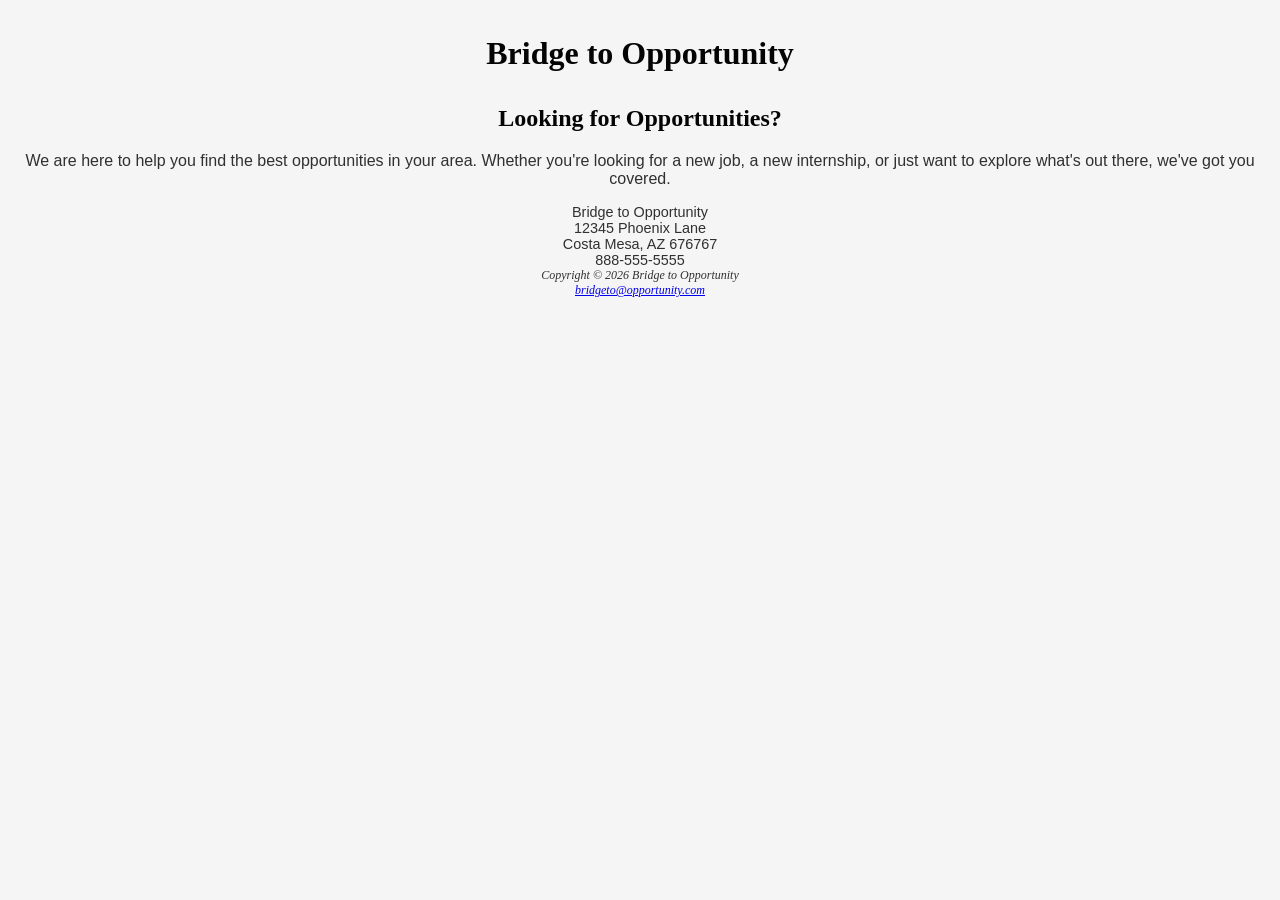
==== index.html @ 7c380862 "Add files via upload" ====
<!DOCTYPE html>
<html lang="en">
    <head>
        <title>Bridge to Opportunity</title>
        <meta charset="UTF-8">
        <link rel="stylesheet" href="macedo.css">
    </head>
    <body>
        <header>
            <h1>
                Bridge to Opportunity
            </h1>
        </header>
       

        </div>
        <main>
            <h2>Looking for Opportunities?</h2>
                <p>
                    We are here to help you find the best opportunities in your area. 
                    Whether you're looking for a new job, a new internship, or just want to
                    explore what's out there, we've got you covered.
            <div id="contact">
            Bridge to Opportunity</span><br>
                12345 Phoenix Lane<br>
                Costa Mesa, AZ 676767<br>
                888-555-5555<br>
            </div>
        </main>
        <footer>
                    Copyright &copy; 2026 Bridge to Opportunity
                    </i><br>
                <a href="mailto:bridgeto@opportunity.com">bridgeto@opportunity.com</a>
             </footer>
    </div>
    </body>
</html>
---- macedo.css ----
/* Global styles */
body {
    text-align: center;
  background-color: #f5f5f5;
  color: #313030;
  font-family: Arial, Arial, Helvetica, sans-serif
}

/* Header */
   header {
    background-repeat: repeat-x;
    line-height: 400%;
    text-align: center;
    color: #313030;
}

/* Navigation */
nav {
  background-color: #BBDEFB;
  font-weight: bold;
}
nav a {
    text-decoration: none;
}
/* Headings */
h1 {
    text-align: center;
    font-family: Georgia, 'Times New Roman', Times, serif;
    color: #040404;
}
h2 {
    text-align: center;
    font-family: Georgia, 'Times New Roman', Times, serif;
  color: #040404;
}
h1 {
  margin-bottom: 0;
}

footer {
    font-size: 75%; 
    font-style: italic;
    text-align: center;
    font-family: Georgia, 'Times New Roman', Times, serif;
}
#contact {
    font-size: 90%;
}
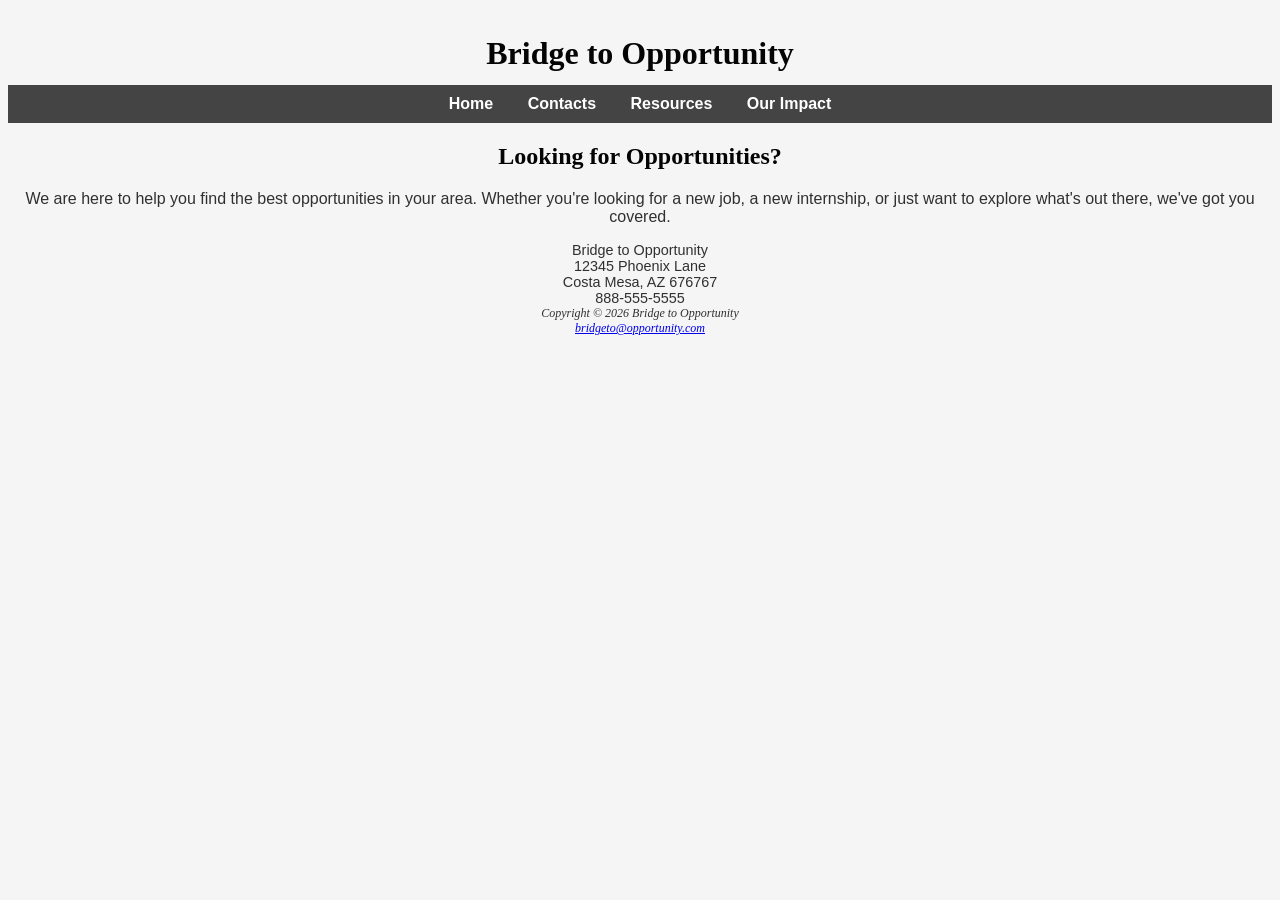
==== commit cc1d54f4: "Add files via upload" ====
--- a/index.html
+++ b/index.html
@@ -11,6 +11,12 @@
                 Bridge to Opportunity
             </h1>
         </header>
+        <nav>
+  <a href="index.html">Home</a>
+  <a href="contact.html">Contacts</a>
+  <a href="resources.html">Resources</a>
+  <a href="impact.html">Our Impact</a>
+</nav>
        
 
         </div>
--- a/macedo.css
+++ b/macedo.css
@@ -19,8 +19,21 @@
   background-color: #BBDEFB;
   font-weight: bold;
 }
+nav {
+  background: #444;
+  padding: 10px;
+  text-align: center;
+}
+
 nav a {
-    text-decoration: none;
+  color: white;
+  margin: 0 15px;
+  text-decoration: none;
+  font-weight: bold;
+}
+
+nav a:hover {
+  text-decoration: underline;
 }
 /* Headings */
 h1 {
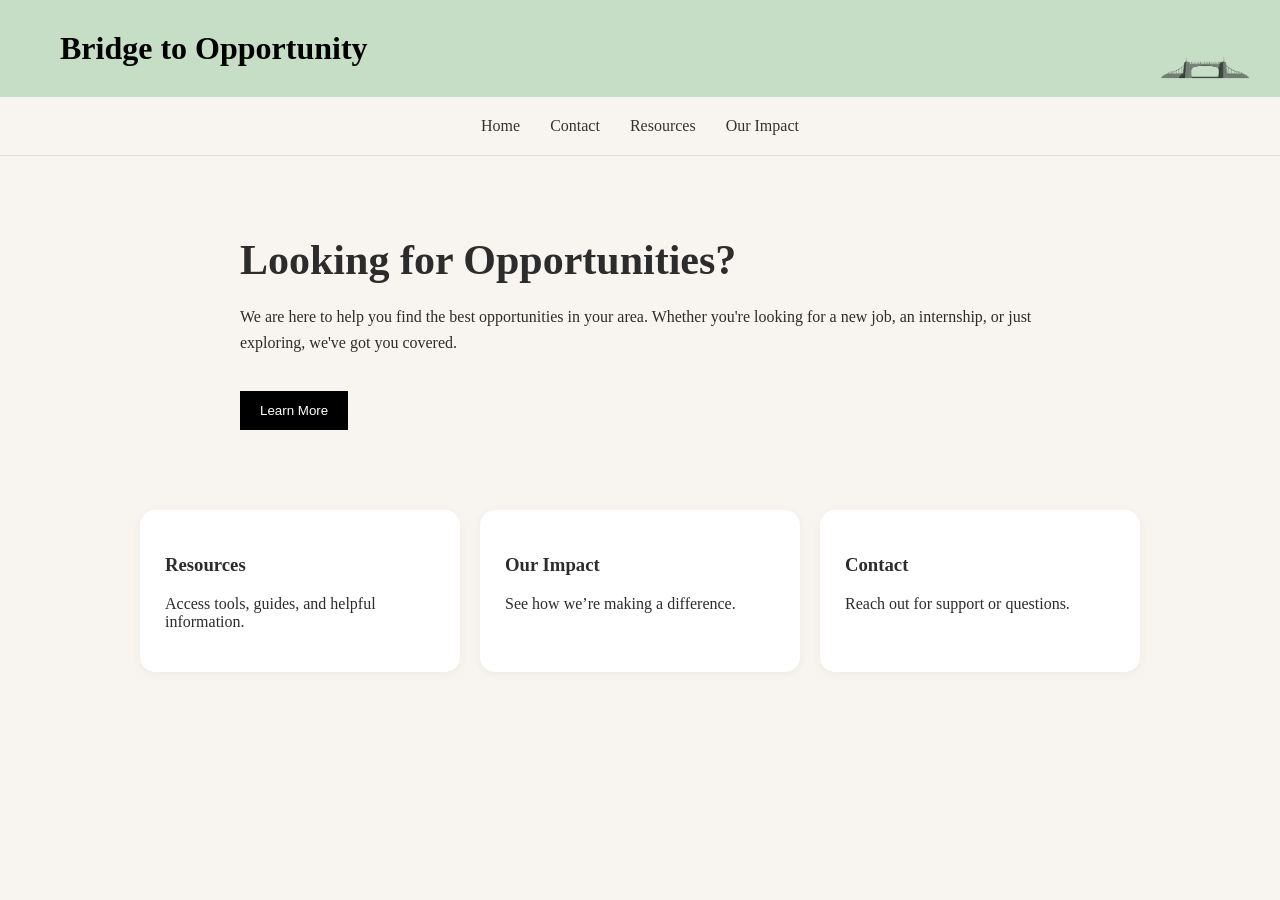
==== commit 773afe73: "Add files via upload" ====
--- a/index.html
+++ b/index.html
@@ -1,43 +1,56 @@
 <!DOCTYPE html>
 <html lang="en">
-    <head>
-        <title>Bridge to Opportunity</title>
-        <meta charset="UTF-8">
-        <link rel="stylesheet" href="macedo.css">
-    </head>
-    <body>
-        <header>
-            <h1>
-                Bridge to Opportunity
-            </h1>
-        </header>
-        <nav>
+
+<head>
+  <meta charset="UTF-8">
+  <title>Bridge to Opportunity</title>
+  <link rel="stylesheet" href="macedo.css">
+</head>
+<body>
+ 
+ <header>
+  <h1>Bridge to Opportunity</h1>
+  <img src="logo.png" class="logo" alt="Logo">
+</header>
+<nav>
   <a href="index.html">Home</a>
-  <a href="contact.html">Contacts</a>
+  <a href="contact.html">Contact</a>
   <a href="resources.html">Resources</a>
   <a href="impact.html">Our Impact</a>
 </nav>
-       
+<main>
 
-        </div>
-        <main>
-            <h2>Looking for Opportunities?</h2>
-                <p>
-                    We are here to help you find the best opportunities in your area. 
-                    Whether you're looking for a new job, a new internship, or just want to
-                    explore what's out there, we've got you covered.
-            <div id="contact">
-            Bridge to Opportunity</span><br>
-                12345 Phoenix Lane<br>
-                Costa Mesa, AZ 676767<br>
-                888-555-5555<br>
-            </div>
-        </main>
-        <footer>
-                    Copyright &copy; 2026 Bridge to Opportunity
-                    </i><br>
-                <a href="mailto:bridgeto@opportunity.com">bridgeto@opportunity.com</a>
-             </footer>
-    </div>
-    </body>
-</html>+  
+  <!-- HERO -->
+  <section class="hero">
+    <article>
+      <h1>Looking for Opportunities?</h1>
+      <p>
+        We are here to help you find the best opportunities in your area.
+        Whether you're looking for a new job, an internship, or just exploring,
+        we've got you covered.
+      </p>
+      <button>Learn More</button>
+    </article>
+  </section>
+
+ <section class="cards">
+
+  <a href="resources.html" class="card">
+    <h3>Resources</h3>
+    <p>Access tools, guides, and helpful information.</p>
+  </a>
+
+  <a href="impact.html" class="card">
+    <h3>Our Impact</h3>
+    <p>See how we’re making a difference.</p>
+  </a>
+
+  <a href="contact.html" class="card">
+    <h3>Contact</h3>
+    <p>Reach out for support or questions.</p>
+  </a>
+
+</section>
+
+</main>
--- a/macedo.css
+++ b/macedo.css
@@ -1,61 +1,193 @@
-/* Global styles */
+main {
+  padding: 0 40px;
+}
 body {
-    text-align: center;
-  background-color: #f5f5f5;
-  color: #313030;
-  font-family: Arial, Arial, Helvetica, sans-serif
+  margin: 0;
+  font-family: 'Georgia', serif;
+  background-color: #f8f5f0;
+  color: #2c2c2c;
+}
+header {
+  background-color: #c5dec5;
+  color: black;
+  padding: 30px 60px;
+  position: relative;
+}
+.logo {
+  position: absolute;
+  top: 10px;
+  right: 30px;
+  width: 90px;
+}
+header h1 {
+  margin: 0;
 }
 
-/* Header */
-   header {
-    background-repeat: repeat-x;
-    line-height: 400%;
-    text-align: center;
-    color: #313030;
-}
-
-/* Navigation */
+/* NAVBAR */
 nav {
-  background-color: #BBDEFB;
-  font-weight: bold;
-}
-nav {
-  background: #444;
-  padding: 10px;
-  text-align: center;
+  display: flex;
+  justify-content: center;
+  gap: 30px;
+  padding: 20px;
+  border-bottom: 1px solid #ddd;
 }
 
 nav a {
-  color: white;
-  margin: 0 15px;
   text-decoration: none;
-  font-weight: bold;
+  color: #333;
 }
 
 nav a:hover {
   text-decoration: underline;
 }
-/* Headings */
-h1 {
-    text-align: center;
-    font-family: Georgia, 'Times New Roman', Times, serif;
-    color: #040404;
-}
-h2 {
-    text-align: center;
-    font-family: Georgia, 'Times New Roman', Times, serif;
-  color: #040404;
-}
-h1 {
-  margin-bottom: 0;
+
+/* HERO */
+.hero {
+  max-width: 800px;
+  margin: 80px auto;   
 }
 
-footer {
-    font-size: 75%; 
-    font-style: italic;
-    text-align: center;
-    font-family: Georgia, 'Times New Roman', Times, serif;
+.hero h1 {
+  font-size: 42px;
+  margin-bottom: 20px;
 }
-#contact {
-    font-size: 90%;
+
+.hero p {
+  line-height: 1.6;
 }
+
+/* BUTTON */
+button {
+  margin-top: 20px;
+  padding: 12px 20px;
+  background: black;
+  color: white;
+  border: none;
+  cursor: pointer;
+}
+
+.cards {
+  display: flex;
+  gap: 20px;
+  max-width: 1000px;
+  margin: 40px auto;   
+}
+.card {
+  display: block;              
+  background: white;
+  padding: 25px;
+  border-radius: 15px;
+  flex: 1;
+  box-shadow: 0 2px 10px rgba(0,0,0,0.05);
+  text-decoration: none;      
+  color: inherit;              
+  transition: 0.2s;
+}
+
+.card:hover {
+  background-color: #cdeacf;
+  transform: translateY(-5px); 
+  box-shadow: 0 6px 20px rgba(0,0,0,0.1);
+}
+a {
+  color: #2c2c2c;
+  text-decoration: none;
+}
+
+a:visited {
+  color: #2c2c2c;
+}
+
+a:hover {
+  text-decoration: underline;
+}
+input, textarea {
+  width: 250px;
+  padding: 8px;
+  margin: 5px;
+  box-sizing: border-box;
+  font-family: inherit;
+}
+textarea {
+  height: 80px;
+}
+form {
+  display: flex;
+  flex-direction: column;
+  max-width: 300px;
+  gap: 10px;
+}
+.impact-section {
+  display: flex;
+  align-items: center;
+  justify-content: space-between;
+  gap: 40px;
+
+  max-width: 1100px;  
+  margin: 60px auto;   
+  padding: 0 40px;     
+}
+
+.impact-text {
+  flex: 1;
+}
+
+.impact-img {
+  width: 500px;
+  height: auto;
+  border-radius: 0; 
+}
+
+.reverse {
+  flex-direction: row-reverse;
+}
+.resources-layout {
+  display: flex;
+  gap: 60px;
+  align-items: flex-start;
+  max-width: 1100px;
+  margin: 60px auto;
+  padding: 0 40px;
+}
+
+.links-section {
+  flex: 1;
+}
+
+.resource-video {
+  flex: 1;
+}
+
+.resource-video-frame {
+  width: 100%;
+  max-width: 500px;
+  height: auto;
+  margin-top: 20px;
+}
+/* Remove bullets + spacing */
+.links-section ul {
+  padding: 0;
+  margin: 0;
+}
+.links-section li {
+  list-style: none;
+  margin-bottom: 12px;
+}
+
+
+.link-button {
+  display: block;              
+  padding: 14px 18px;          
+  background-color: #c5dec5;
+  color: white;
+  text-decoration: none;
+  border-radius: 8px;
+  font-size: 16px;            
+  font-weight: 500;
+  transition: 0.2s;
+}
+
+/* Hover effect */
+.link-button:hover {
+  background-color: #687769;
+}
